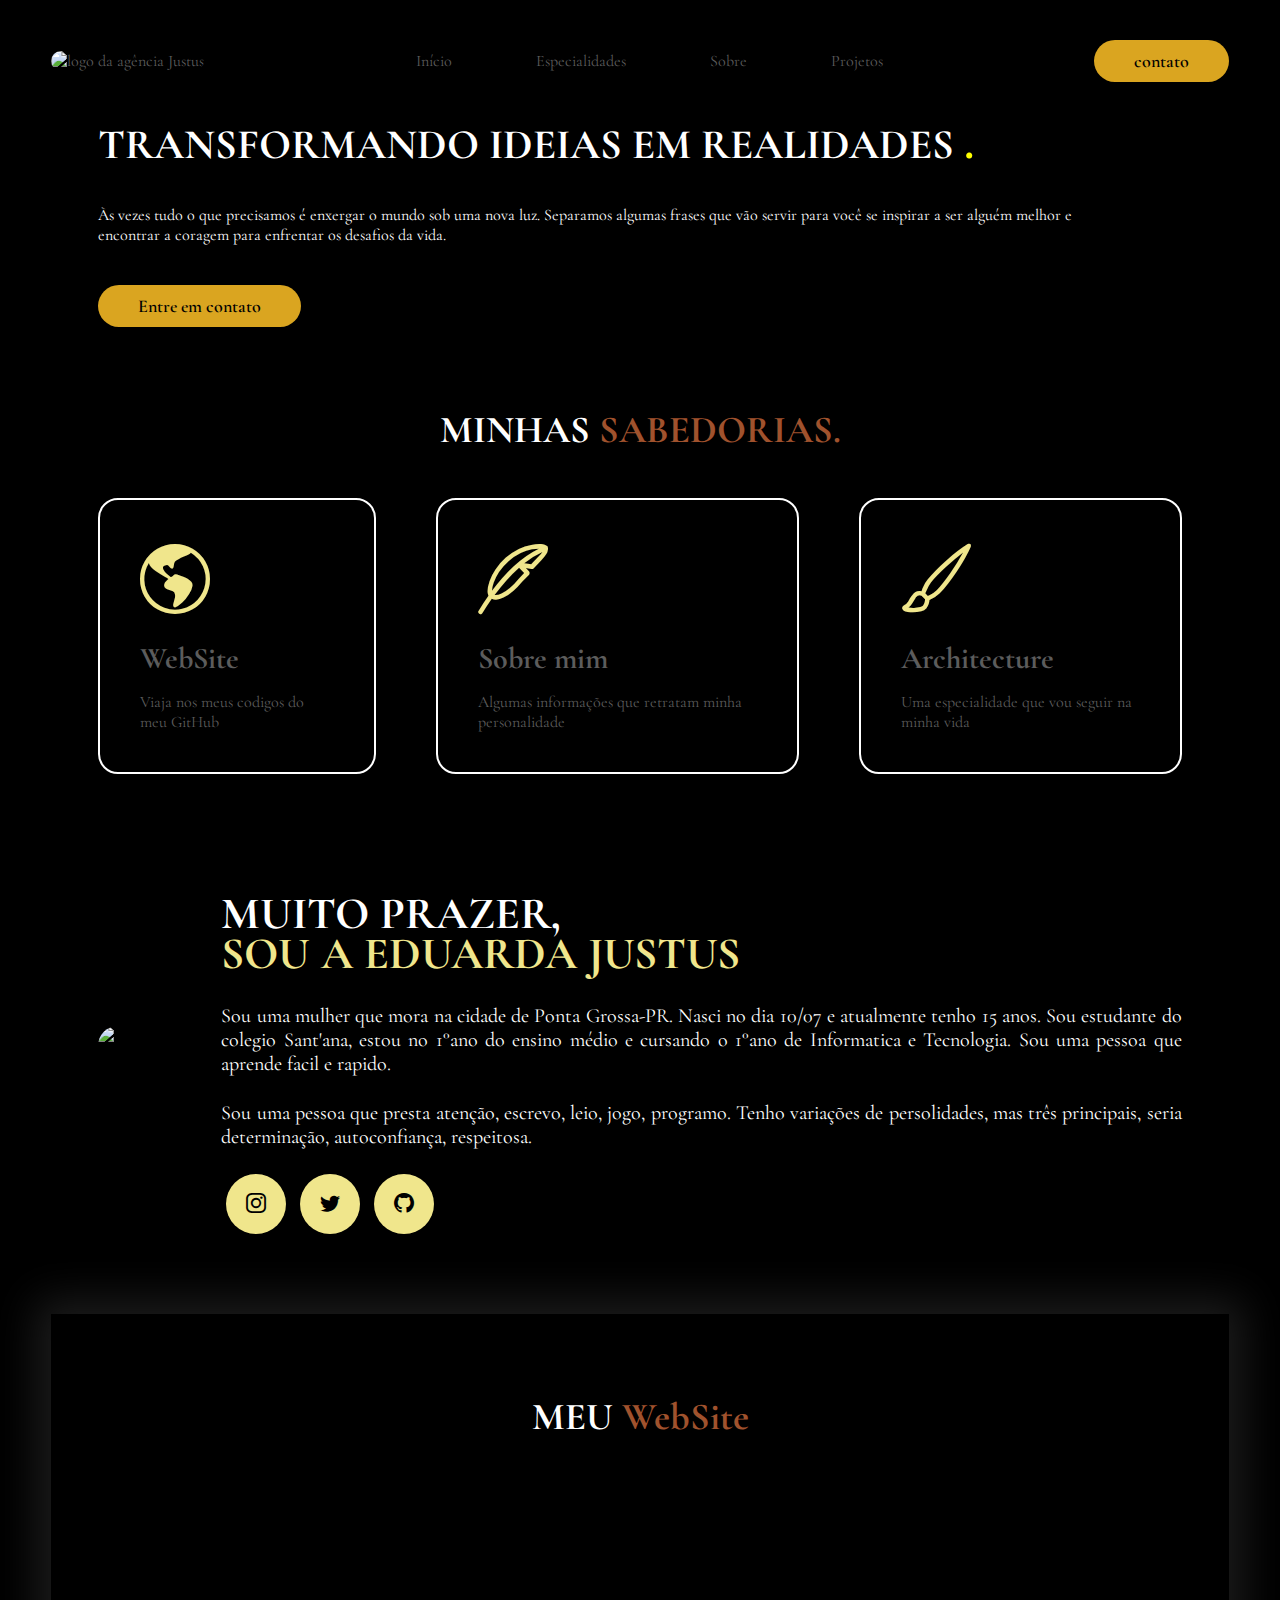
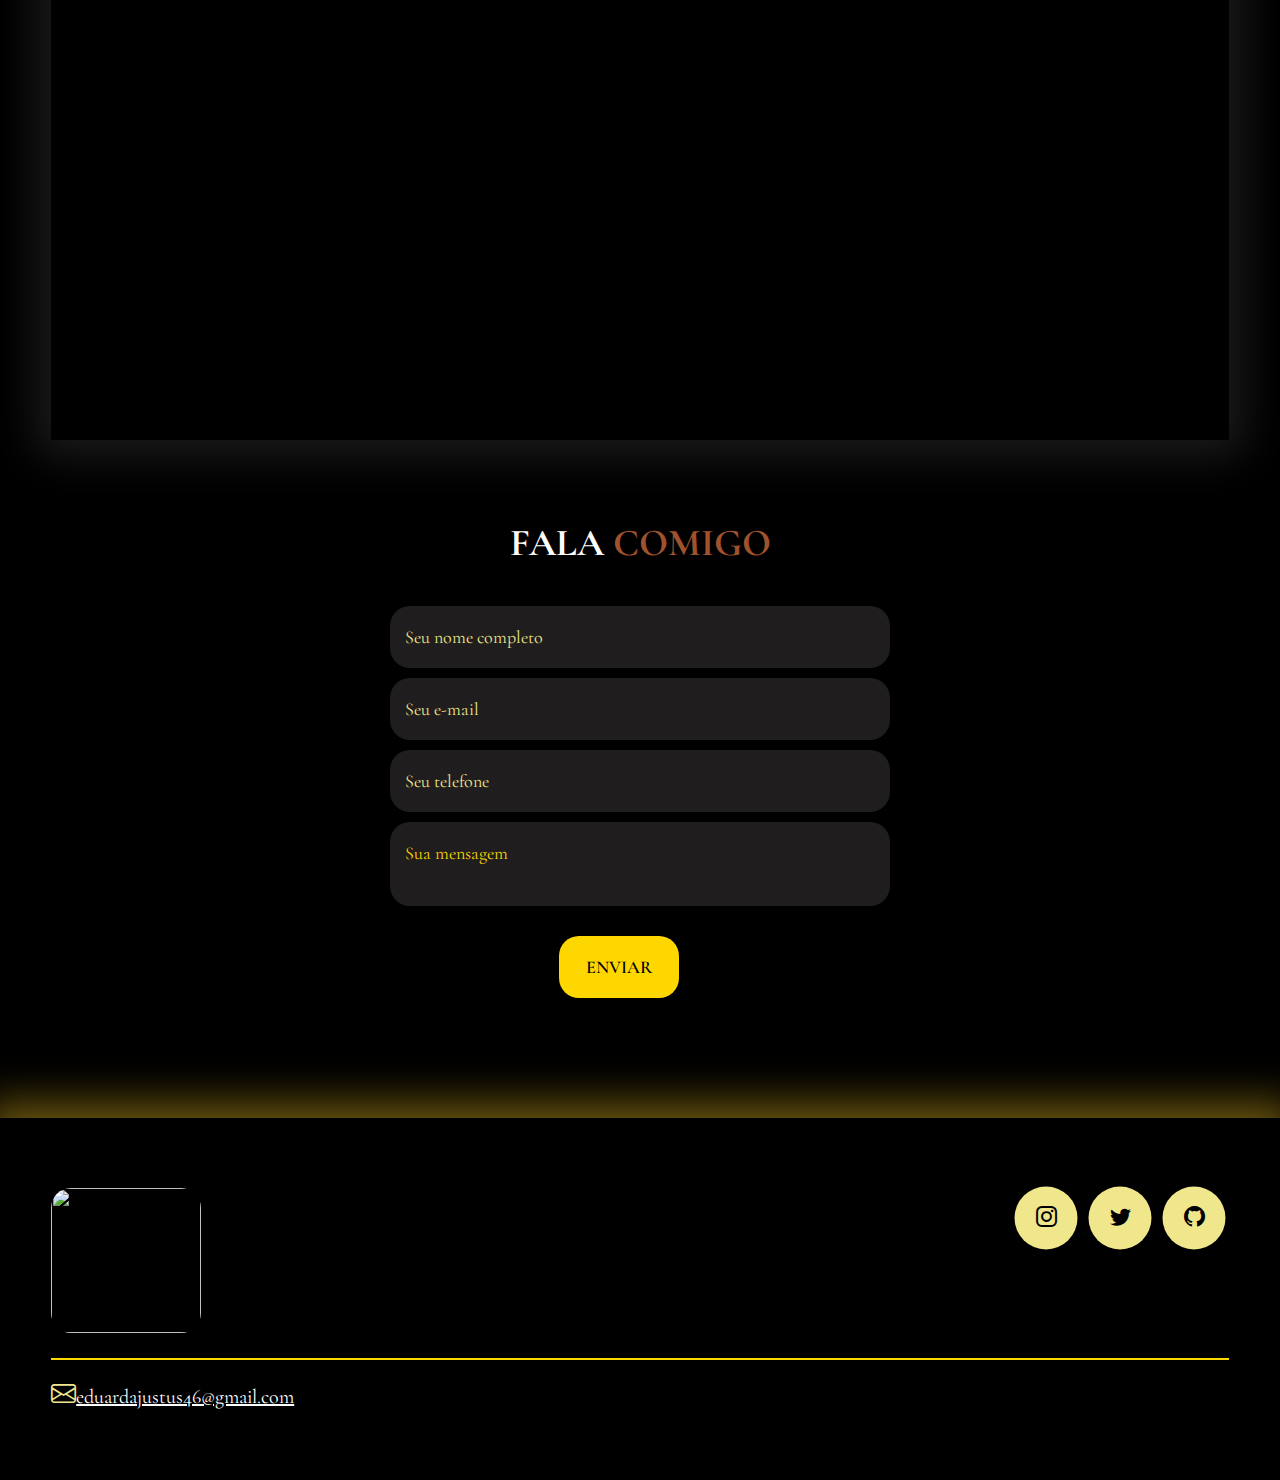
==== index.html @ 3c2604fa "Add files via upload" ====
<!DOCTYPE html>
<html lang="pt">
<head>
    <meta charset="UTF-8">
    <meta name="viewport" content="width=device-width, initial-scale=1.0">
    <link rel="preconnect" href="https://fonts.googleapis.com">
<link rel="preconnect" href="https://fonts.gstatic.com" crossorigin>
<link href="https://fonts.googleapis.com/css2?family=Cormorant+Garamond:wght@300;400;700&family=DM+Serif+Display:ital@0;1&family=DM+Serif+Text&family=Satisfy&display=swap" rel="stylesheet">
<link rel="stylesheet" href="https://cdn.jsdelivr.net/npm/bootstrap-icons@1.11.1/font/bootstrap-icons.css">

    <title>Agência Justus</title>
    <link rel="stylesheet" href="style.css">
</head>
<body>
      
    <header>
        <div class="interface">
            <div>
                 <a href="a">
                     <img class="imag" src="https://lh3.googleusercontent.com/pw/ADCreHcxliZbQToNn5kif6jV--x0knmkhqN0GPeHDDqXp-yro-Y_JFqX4kWYqELa6MvtkOV5hkmmKOgKqv4Qpus9o_z05BqlSk32DyimaQdp4jzcpjLUrIp0wgmAASuf24aJlAm55y_9Cv8nIuFB0eSC1J3a4A=w500-h500-s-no-gm?authuser=0" width="150" height="130"alt="logo da agência Justus">
                 </a>
            </div><!--logo-->
            <nav class="menu-desktop">
                <ul>
                    <li><a href="#clique1">Início</a></li>
                    <li><a href="#clique2">Especialidades</a></li>
                    <li><a href="#clique3">Sobre</a></li>
                    <li><a href="#clique4">Projetos</a></li>
                </ul>
            </nav>

            <div class="btn-contato">
                <a href="#contato">
                    <button>contato</button>
                </a>
            </div><!--btn-contato-->
        </div><!--interface-->

        <main>
            <section class="topo-do-site">
                <div class="interface" id="clique1">
                    <div class="flex">
                        <div class="txt-topo-site">
                            <h1>TRANSFORMANDO IDEIAS EM REALIDADES <span>.</span></h1>
                            <p>Às vezes tudo o que precisamos é enxergar o mundo sob uma nova luz. Separamos algumas frases que vão servir para você se inspirar a ser alguém melhor e encontrar a coragem para enfrentar os desafios da vida.</p>

                            <div class="btn-contato">
                                <a href="#contato">
                                    <button>Entre em contato</button>
                                </a>
                            </div>
                        </div><!--txt-topo-site-->

                        <div class="img-topo-site">
                            <img src="https://lh3.googleusercontent.com/pw/[base64]w680-h618-s-no-gm?authuser=0" alt="">
                        </div><!--img-topo-site-->
                    </div><!--flex-->
                </div><!--interface-->
            </section><!--topo-do-site-->

            <section class="especialidades">
                <div class="interface" id="clique2">
                    <h2 class="titulo">MINHAS <span>SABEDORIAS.</span></h2>
                    <div class="flex">
                        <div class="especialidades-box">
                            <a href="#" onclick="window.location.href='https://github.com/eduardajustus'">
                            <i class="bi bi-globe-americas"></i>
                                <h3>WebSite</h3>
                                <p>Viaja nos meus codigos do meu GitHub</p>
                            </a>
                        </div>

                        <div class="especialidades-box">
                            <a href="#clique3">
                            <i class="bi bi-feather"></i>
                                <h3>Sobre mim</h4>
                                <p>Algumas informações que retratam minha personalidade</p>
                            </a>
                        </div> 

                        <div class="especialidades-box">
                            <a href="art.html">
                            <i class="bi bi-brush"></i>
                                <h3>Architecture</h5>
                                <p>Uma especialidade que vou seguir na minha vida</p>
                            </a>
                        </div>       
                    
                    </div><!--flex-->
                </div><!--interface-->
            </section><!--especialidades-->
        
        <section class="sobre">
            <div class="interface" id="clique3">
                <div class="flex">
                    <div class="img-sobre">
                        <img src="https://lh3.googleusercontent.com/pw/ADCreHcOI77gf-xyLGgyfrKIhXJ71tFjCbd-VuhSvHeCl4uQKz0xjDY8Lx5dYKYugAAkd4jQQaLRY2iyVcvrJpM0uv328Pm-x0KLYxx6SwNzZQcYsI79wRybLcOd1F_Pz6UaAcLkwrJqbICRqzvC_yiGCwoFZw=w373-h650-s-no-gm?authuser=0" alt="imagem sobre mim">
                    </div><!--img-sobre-->

                    <div class="txt-sobre">
                        <h2>MUITO PRAZER, <span>SOU A EDUARDA JUSTUS</span></h2>
                        <p>Sou uma mulher que mora na cidade de Ponta Grossa-PR. Nasci no dia 10/07 e atualmente tenho 15 anos. Sou estudante do colegio Sant'ana, estou no 1°ano do ensino médio e cursando o 1°ano de Informatica e Tecnologia. Sou uma pessoa que aprende facil e rapido. </p>
                        <p>Sou uma pessoa que presta atenção, escrevo, leio, jogo, programo. Tenho variações de persolidades, mas três principais, seria determinação, autoconfiança, respeitosa.</p>
                            <div class="btn-social">
                                    <a href="#" onclick="window.location.href='https://www.instagram.com/_jus.tus__/';"><button><i class="bi bi-instagram"></i></button></a>
                                    <a href="#" onclick="window.location.href='https://twitter.com/d_justus_';"><button><i class="bi bi-twitter"></i></button></a>
                                    <a href="#" onclick="window.location.href='https://github.com/eduardajustus';"><button><i class="bi bi-github"></i></button></a>
                            </div><!--btn-social-->
                    </div><!--txt-sobre-->
                </div><!--flex-->
            </div><!--interface-->
        </section><!--sobre-->
       
        <section class="portfolio">
            <div class="interface" id="clique4">
                <h2 class="titulo">MEU <span>WebSite</span></h2>
                <div class="flex">
            
                    <div onclick="window.location.href='file:///C:/Users/Justus/Nova%20pasta%20(2)/index.html';" class="img-port" style="background-image: url(https://lh3.googleusercontent.com/pw/ADCreHd0AUOFcksXTB3fEO8NtfsupaB0fmN_HqSApQX1Qq5FW5ejLvkXODBKC4UliLoYvRmLyYKYMRb0mjUU95Y6jaL5gr1EgMFQjz7GvbcCwZIqHqlkxb187565e6TwIlyrKGh2fZFFwZLa-3_q6OT4g-Z1tg=w406-h650-s-no-gm?authuser=0)">
                        <div class="overlay" >E-commerce</div>
                    </div>
                
                    <div onclick="window.location.href='file:///C:/Users/Justus/Dropbox/PC/Downloads/calculadora/index.html';" class="img-port" style="background-image: url(https://lh3.googleusercontent.com/pw/ADCreHdVpHYomk9PSZd2RUL5diSkpHSvvaeIiiAgF6i7Iu3QWm7xifB0VbcqM5yDIdap9WZfmlLxRDS6Ey3HuvAqH744L2C0rdBqONkhkVzWn6MAPkuyhgBRfXKb2pqFZy4kT9EnjyCQPumpp_AzJzsWfZriyA=w466-h650-s-no-gm?authuser=0)">
                        <div class="overlay" >Calculadora Simples</div>
                    </div>

                    <div onclick="window.location.href='file:///C:/Users/Justus/Dropbox/PC/Downloads/tabela.html';" class="img-port" style="background-image: url(https://lh3.googleusercontent.com/pw/ADCreHefxJUCNT1oPlMoQa8IO7YpUMLeLuFLI9vSAfDMZMncpuD5zxbbEzoKav12pxH1vXyqiqkci0ITqpzHiIGbJAvFKhsNjoPuvyc8HF3R28lB46Cu-V1LP2Ivw-2fKO8bFY81HQKiUyY52rvcc-N3yA7dYQ=w346-h650-s-no-gm?authuser=0)">
                        <div class="overlay" >Tabela Peródica</div>
                    </div>

                </div><!--flex-->
            </div><!--interface-->
        </section><!--portifolio-->
    
        <section class="formulario">
            <div class="interface" id="contato">
                <h2 class="titulo">FALA <span>COMIGO</span></h2>

                <form action="">
                    <input type="text" name="" id="" placeholder="Seu nome completo" required>
                    <input type="text" name="" id="" placeholder="Seu e-mail" required>
                    <input type="text" name="" id="" placeholder="Seu telefone" required>
                    <textarea name="" id="" placeholder="Sua mensagem" required></textarea>
                    <div class="btn-enviar"><input type="submit" value="ENVIAR">submit</div>
                </form>
            </div><!--interface-->
        </section><!--formulario-->
        

    </main>
</header>

    <footer>
        <div class="interface">
            <div class="line-footer">
                <div class="flex">
                    <div class="logo-footer">
                        <img src="https://lh3.googleusercontent.com/pw/ADCreHfxA3OV6Of-a7cv8ReoILxWkPSLaRpEugC7Yt98sk3hXED98SYpJ7WKyT9D7HNoHGDNTz9eeq_47FddfiYT3r9te3GlwqDyc38wc5DAyHvvdXWJ0Q1133vA1TLvV40PNHwjE73gc-buxPc3G0Vrnov-Sg=w273-h273-s-no-gm?authuser=0" width="150" height="145" alt="">
                    </div><!--logo-footer-->
                
                    <div class="btn-social">
                        <a href="#" onclick="window.location.href='https://www.instagram.com/_jus.tus__/';"><button><i class="bi bi-instagram"></i></button></a>
                        <a href="#" onclick="window.location.href='https://twitter.com/d_justus_';"><button><i class="bi bi-twitter"></i></button></a>
                        <a href="#" onclick="window.location.href='https://github.com/eduardajustus';"><button><i class="bi bi-github"></i></button></a>
                    </div><!--btn-social-->
                </div><!--flex-->
            </div><!--line-footer-->

            <div class="line-footer borda">
                <p><i class="bi bi-envelope"></i><a href="mailto:eduardajustus46@gmail.com">eduardajustus46@gmail.com</a></p>
            </div><!--line-footer-->
        </div><!--interface-->
    </footer>

</body>
</html>
---- style.css ----
.container img{
    max-width: 100px
}

/* ESTILO GERAL */
*{
    margin: 0;
    padding: 0;
    box-sizing: border-box;
    font-family: 'Cormorant Garamond', serif;
}

body{
    background-color: #000;
    height: 100vh;
}

.interface{
    max-width: 1280px;
    margin: 0 auto;
}
.flex{
    display: flex;
}

.btn-contato button{
    padding: 10px 40px;
    font-size: 18px;
    font-weight: 600;
    background-color: goldenrod;
    border: 0;
    border-radius: 30px;
    cursor: pointer;
    transition: .2s;
}

h2.titulo{
    color: #fff;
    font-size: 38px;
    text-align: center;
}

h2.titulo span{
    color: sienna
}

button:hover{
    transform: scale(1);
    box-shadow: 0px 0px 8px rgba(255, 217, 0, 0.76);
}

form .btn-enviar input:hover{
    transform: scale(1);
    box-shadow: 0px 0px 8px rgba(255, 217, 0, 0.76);
}

/* ESTILO DO CABEÇALHIO */
header{
    padding: 40px 4%;
}

header> .interface{
    display: flex;
    align-items: center;
    justify-content: space-between;
}
header a{
    color: #5c5c5c;
    text-decoration: none;
    display: inline-block;
    transition: .2s; 
}

header a:hover{
    color: #fff;
    transform: scale(1.15);
}

header nav ul{
    list-style-type: none;
}

header nav ul li{
    display: inline-block;
    padding: 0 40px;
}



/* ESTILO DO TOPO DO SITE*/
section.topo-do-site{
    padding: 40px 4%;
}

section.topo-do-site .flex{
    align-items: center;
    justify-content: center;
    gap: 90px;
}

.topo-do-site .txt-topo-site h1{
    color: #fff;
    font-size: 42px;
    line-height: 40px;
}

.topo-do-site .txt-topo-site h1 span{
    color:yellow;
    font-size: 50px;
}

.topo-do-site .txt-topo-site p{
    color: #fff;
    margin: 40px 0;

}

.topo-do-site .img-topo-site img{
    position: relative;
    animation: flutuar 2s ease-in-out infinite alternate;
}

@keyframes flutuar{
    0%{
        top: 0;
    }
    100%{
        top: 30px;
    }
}

/*ESTILO DAS ESPECIALIDADES */
section.especialidades{
    padding: 40px 4%;
}

section.especialidades .flex{
    gap: 60px;

}
.especialidades .especialidades-box{
    color: #fff;
    padding: 40px;
    border-radius: 20px;
    border: 2px solid #fff;
    margin-top: 45px;
    transition: .2s;
}

.especialidades .especialidades-box:hover{
    transform: scale(1.20);
    box-shadow: 0 0 20px rgba(209, 127, 3, 0.795);
}

.especialidades .especialidades-box i{
    font-size: 70px;
    color: khaki;
}

.especialidades .especialidades-box h3{
    font-size: 30px;
    margin: 15px 0;
}

/*ESTILO DO SOBRE*/
img{
    border-radius: 20px;
}
section.sobre{
    padding:80px 4%;
}

section.sobre .flex{
    align-items: center;
    gap:60px;
}

.sobre .txt-sobre{
    color: #fff;
}

.sobre .txt-sobre h2{
    font-size: 45px;
    line-height: 40px;
    margin-bottom: 30px;
}

.sobre .txt-sobre h2 span{
    color: khaki;
    display: block;
}

.sobre .txt-sobre p{
    margin: 25px 0;
    text-align: justify;
    font-size: 20px;
}

.btn-social button{
    width: 60px;
    height: 60px;
    border-radius: 50%;
    border: none;
    background-color: khaki;
    font-size: 20px;
    cursor: pointer;
    margin: 0 5px;
    transition: .2s;
}

/*ESTILO DO WEBSITE*/
section.portfolio{
    padding: 80px 4%;
    box-shadow: 0 0 40px 15px #ffffff1c;
}

section.portfolio .flex{
    justify-content: space-around;
    margin-top: 60px;
}

.img-port{
    width: 360px;
    height: 460px;
    background-size: cover;
    background-position: 100% 0%;
    transition: .8s;
    border-radius: 40px;
    cursor: pointer;
    position: relative;
}

.img-port:hover{
    background-position: 100% 100%;
}

.overlay{
    position: absolute;
    top: 0;
    left: 0;
    width: 100%;
    height: 100%;
    border-radius: 40px;
    display: flex;
    align-items: center;
    justify-content: center ;
    font-size: 25px;
    font-weight: 500;
    background-color: #000000a9;
    color: #fff;
    opacity: 0;
    transition: .5s;
}

.overlay:hover{
    opacity: 1;
}

/*ESTILO DO FORMULARIO DE CONTATO*/
section.formulario{
    padding: 80px 4%;
}

form{
    max-width: 500px;
    margin: 0 auto;
    display: flex;
    justify-content: center;
    flex-direction: column;
    gap: 10px;
    margin-top: 40px;
}

form input, form textarea{
    width: 100%;
    background-color: #1f1d1dfd;
    border: 0;
    outline: 0;
    padding: 20px 15px;
    border-radius: 20px;
    color: #fff;
    font-size: 18px;
}

form input::placeholder{
    color:khaki;
}

form textarea{
    resize: none;
    max-height: 300px;
}

form textarea::placeholder{
    color: gold;
}

form .btn-enviar{
    margin-top: 20px;
    text-align: center;
}

form .btn-enviar input{
    width: 120px;
    background-color:gold ;
    color: #000;
    font-weight: 600;
    cursor: pointer;
}

/*ESTILO DO RODAPÉ*/
footer{
    padding: 50px 4%;
    box-shadow: 0 0 40px 15px #fac82271;
}

footer .flex{
    justify-content: space-between;
}

footer .line-footer{
    padding: 20px 0;
   
}

.borda{
    border-top: 2px solid gold;
}

footer .line-footer p i{
    color: khaki;
    font-size: 25px;
}

footer .line-footer p a{
    color: #fff;
    font-size: 20px;
}

footer .btn-social button{
    margin-top: 90px;
    align-items: center;
    transition: .2s;
    transform: scale(1.05);
    margin: 0 5px;
}
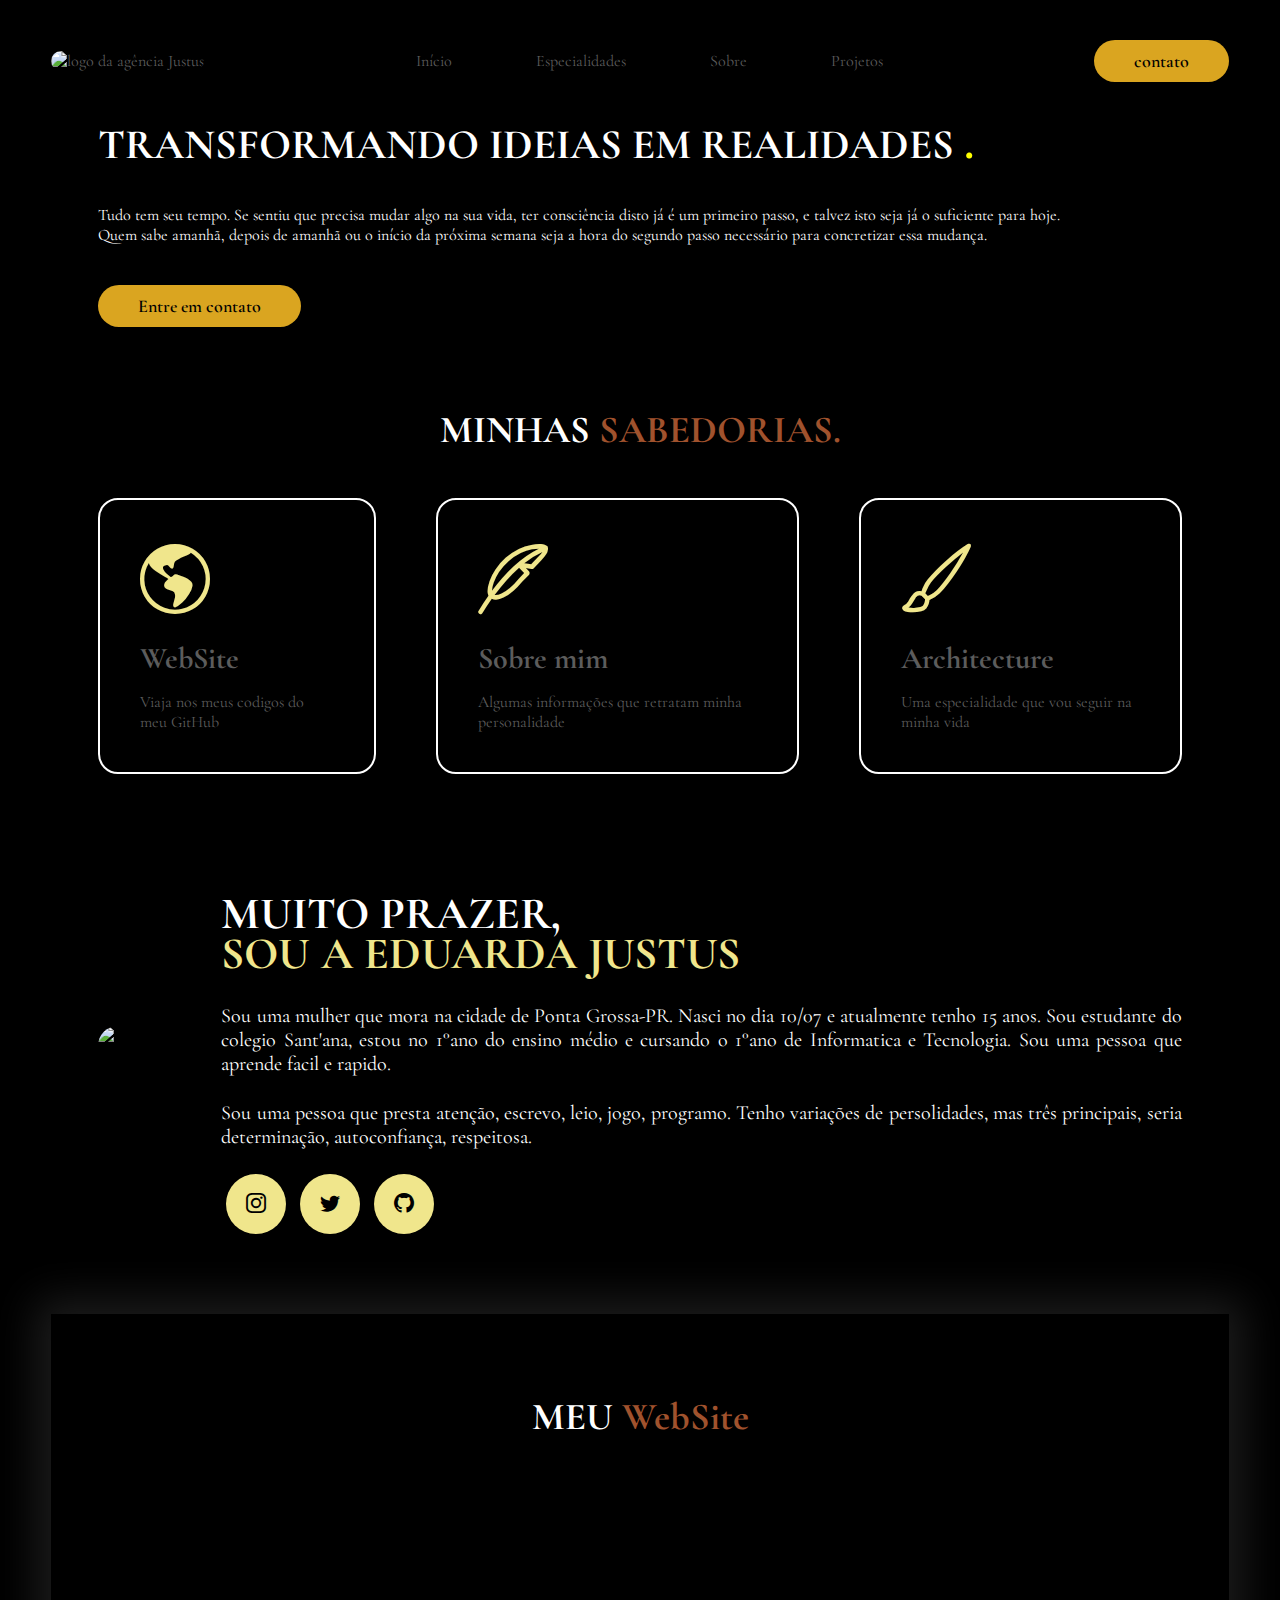
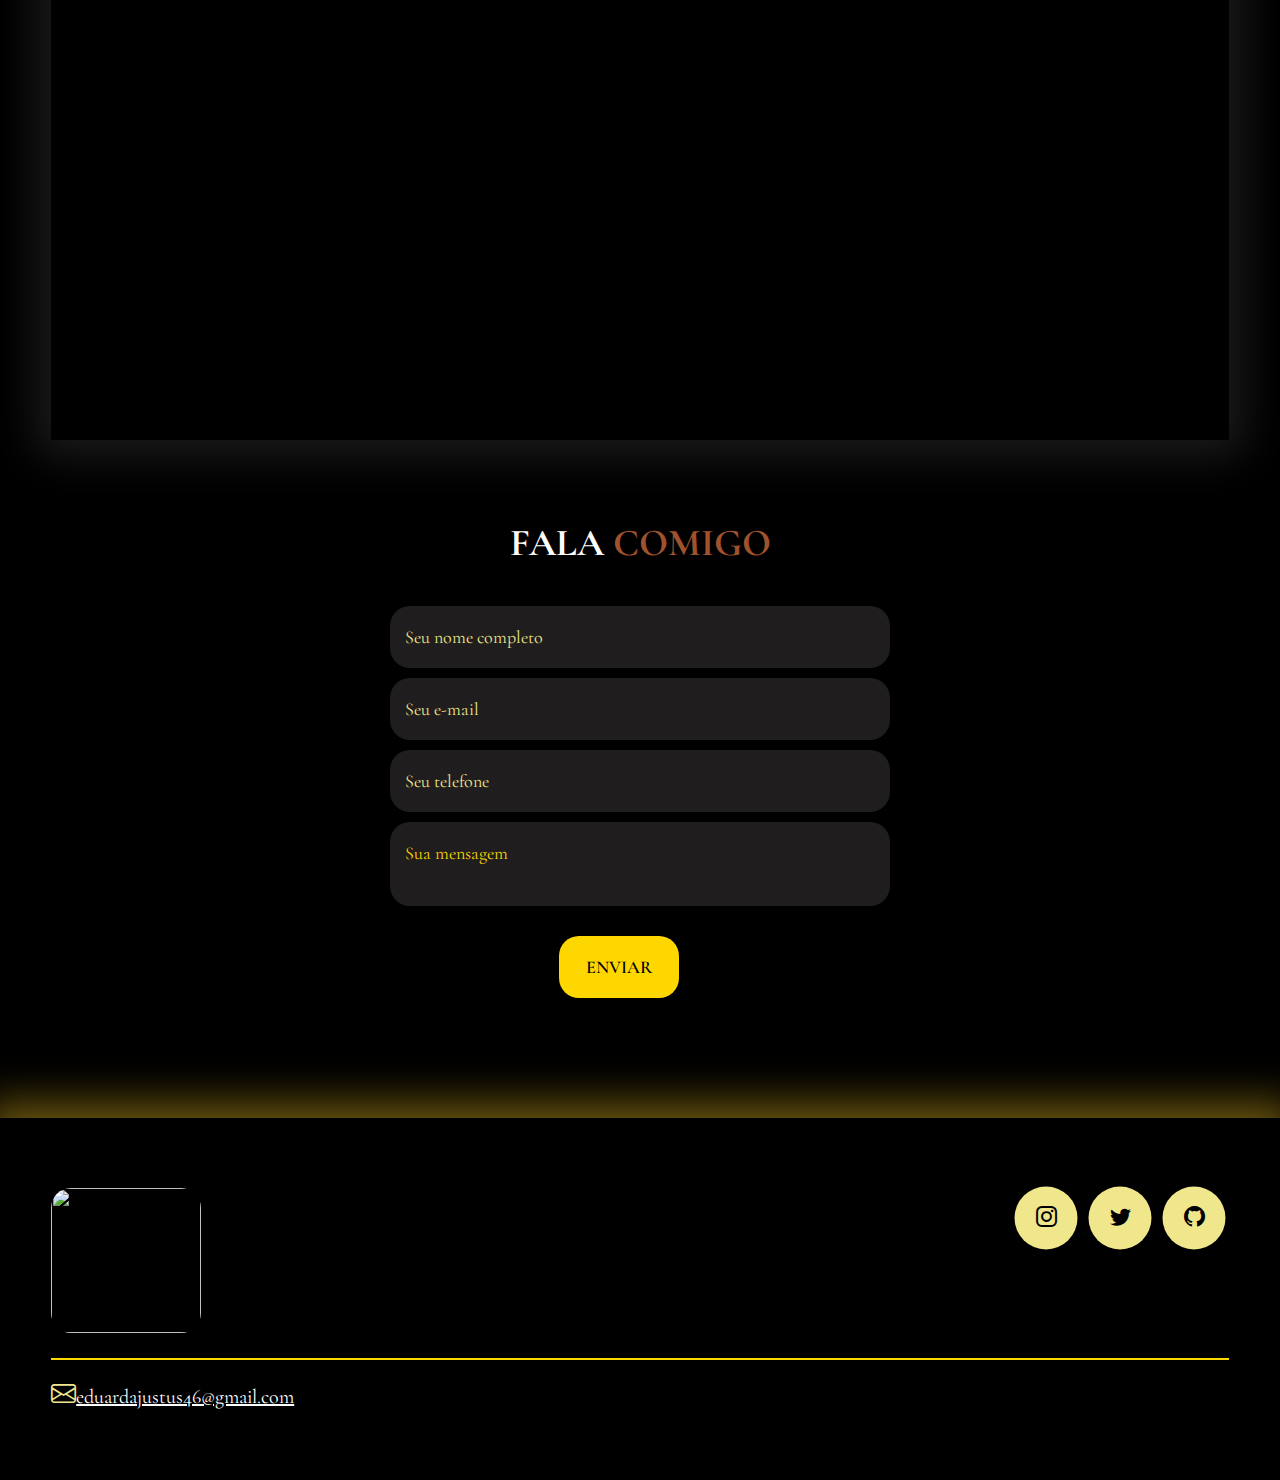
==== commit c6c0aefb: "Update index.html" ====
--- a/index.html
+++ b/index.html
@@ -42,7 +42,7 @@
                     <div class="flex">
                         <div class="txt-topo-site">
                             <h1>TRANSFORMANDO IDEIAS EM REALIDADES <span>.</span></h1>
-                            <p>Às vezes tudo o que precisamos é enxergar o mundo sob uma nova luz. Separamos algumas frases que vão servir para você se inspirar a ser alguém melhor e encontrar a coragem para enfrentar os desafios da vida.</p>
+                            <p>Tudo tem seu tempo. Se sentiu que precisa mudar algo na sua vida, ter consciência disto já é um primeiro passo, e talvez isto seja já o suficiente para hoje. Quem sabe amanhã, depois de amanhã ou o início da próxima semana seja a hora do segundo passo necessário para concretizar essa mudança.</p>
 
                             <div class="btn-contato">
                                 <a href="#contato">
@@ -52,7 +52,7 @@
                         </div><!--txt-topo-site-->
 
                         <div class="img-topo-site">
-                            <img src="https://lh3.googleusercontent.com/pw/[base64]w680-h618-s-no-gm?authuser=0" alt="">
+                            <img src="https://lh3.googleusercontent.com/pw/ADCreHeCzY3tRVpWJMys6d5g4UY0Zfj29kBdZzR6Jo_82uGArrWIo78c5dRdxVBEdtoyMRfi8KrJrtD-aEq7GryxuP20_5XnSbs_NrUiiDcKFTQDF2m5AJyjCNzvjK81nyTPY90aEa2ql-IvYwtMznGMOScIVA=w716-h651-s-no-gm?authuser=0" alt="">
                         </div><!--img-topo-site-->
                     </div><!--flex-->
                 </div><!--interface-->
@@ -116,15 +116,15 @@
                 <h2 class="titulo">MEU <span>WebSite</span></h2>
                 <div class="flex">
             
-                    <div onclick="window.location.href='file:///C:/Users/Justus/Nova%20pasta%20(2)/index.html';" class="img-port" style="background-image: url(https://lh3.googleusercontent.com/pw/ADCreHd0AUOFcksXTB3fEO8NtfsupaB0fmN_HqSApQX1Qq5FW5ejLvkXODBKC4UliLoYvRmLyYKYMRb0mjUU95Y6jaL5gr1EgMFQjz7GvbcCwZIqHqlkxb187565e6TwIlyrKGh2fZFFwZLa-3_q6OT4g-Z1tg=w406-h650-s-no-gm?authuser=0)">
+                    <div onclick="window.location.href='https://eduardajustus.github.io/e-commerc/';" class="img-port" style="background-image: url(https://lh3.googleusercontent.com/pw/ADCreHd0AUOFcksXTB3fEO8NtfsupaB0fmN_HqSApQX1Qq5FW5ejLvkXODBKC4UliLoYvRmLyYKYMRb0mjUU95Y6jaL5gr1EgMFQjz7GvbcCwZIqHqlkxb187565e6TwIlyrKGh2fZFFwZLa-3_q6OT4g-Z1tg=w406-h650-s-no-gm?authuser=0)">
                         <div class="overlay" >E-commerce</div>
                     </div>
                 
-                    <div onclick="window.location.href='file:///C:/Users/Justus/Dropbox/PC/Downloads/calculadora/index.html';" class="img-port" style="background-image: url(https://lh3.googleusercontent.com/pw/ADCreHdVpHYomk9PSZd2RUL5diSkpHSvvaeIiiAgF6i7Iu3QWm7xifB0VbcqM5yDIdap9WZfmlLxRDS6Ey3HuvAqH744L2C0rdBqONkhkVzWn6MAPkuyhgBRfXKb2pqFZy4kT9EnjyCQPumpp_AzJzsWfZriyA=w466-h650-s-no-gm?authuser=0)">
+                    <div onclick="window.location.href='https://eduardajustus.github.io/calculadora/';" class="img-port" style="background-image: url(https://lh3.googleusercontent.com/pw/ADCreHco0QwKHYMDEpDPAJIzOHsq9MnrWSMtthCEkOxZ9k1vzRW9f7SazFtDEGTCMMVXyiuQyiBG-uld_1kA6_lvmCyi0Ryu0mtvRac5wxn8Nis8ryLOxBS9l7kIGlM-YY-3yk1GuKFNrb7f4nsAv1MBMbF3Qg=w427-h641-s-no-gm?authuser=0)">
                         <div class="overlay" >Calculadora Simples</div>
                     </div>
 
-                    <div onclick="window.location.href='file:///C:/Users/Justus/Dropbox/PC/Downloads/tabela.html';" class="img-port" style="background-image: url(https://lh3.googleusercontent.com/pw/ADCreHefxJUCNT1oPlMoQa8IO7YpUMLeLuFLI9vSAfDMZMncpuD5zxbbEzoKav12pxH1vXyqiqkci0ITqpzHiIGbJAvFKhsNjoPuvyc8HF3R28lB46Cu-V1LP2Ivw-2fKO8bFY81HQKiUyY52rvcc-N3yA7dYQ=w346-h650-s-no-gm?authuser=0)">
+                    <div onclick="window.location.href='https://eduardajustus.github.io/tabela-periodica/';" class="img-port" style="background-image: url(https://lh3.googleusercontent.com/pw/ADCreHefxJUCNT1oPlMoQa8IO7YpUMLeLuFLI9vSAfDMZMncpuD5zxbbEzoKav12pxH1vXyqiqkci0ITqpzHiIGbJAvFKhsNjoPuvyc8HF3R28lB46Cu-V1LP2Ivw-2fKO8bFY81HQKiUyY52rvcc-N3yA7dYQ=w346-h650-s-no-gm?authuser=0)">
                         <div class="overlay" >Tabela Peródica</div>
                     </div>
 
@@ -173,4 +173,4 @@
     </footer>
 
 </body>
-</html>+</html>
